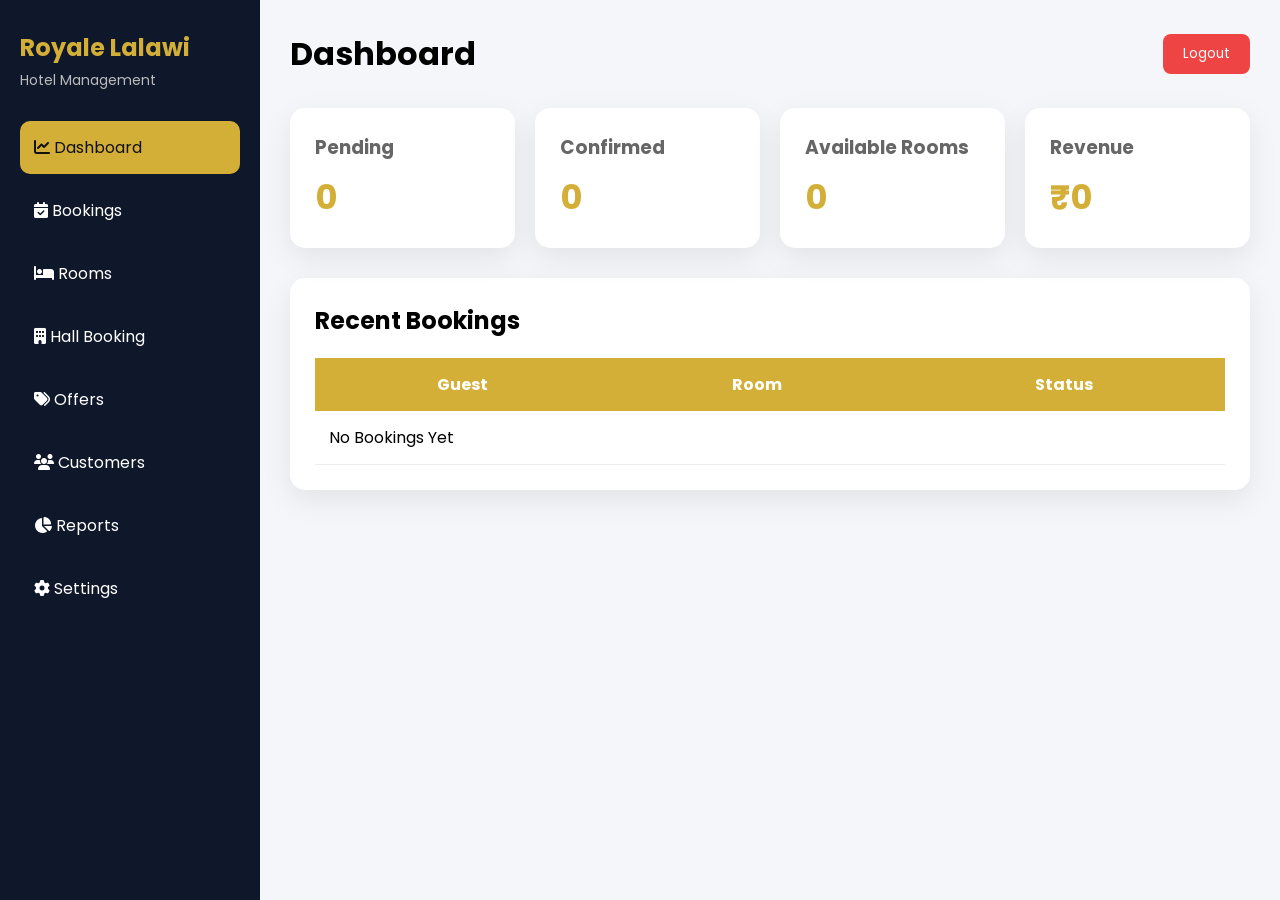
==== admin/dashboard.html @ 852c993a "Rename Dashboard.html to dashboard.html" ====
<!DOCTYPE html>
<html lang="en">
<head>

<meta charset="UTF-8">
<meta name="viewport" content="width=device-width, initial-scale=1.0">

<title>Dashboard | Royale Lalawi Hotel HMS</title>

<link rel="stylesheet" href="../css/admin.css">

<link href="https://fonts.googleapis.com/css2?family=Poppins:wght@300;400;500;600;700&display=swap" rel="stylesheet">

<link rel="stylesheet"
href="https://cdnjs.cloudflare.com/ajax/libs/font-awesome/6.7.2/css/all.min.css">

</head>

<body>

<div class="dashboard">

<!-- Sidebar -->

<aside class="sidebar">

<h2>Royale Lalawi</h2>

<p>Hotel Management</p>

<nav>

<a href="dashboard.html" class="active">
<i class="fas fa-chart-line"></i>
Dashboard
</a>

<a href="bookings.html">
<i class="fas fa-calendar-check"></i>
Bookings
</a>

<a href="rooms.html">
<i class="fas fa-bed"></i>
Rooms
</a>

<a href="hall-bookings.html">
<i class="fas fa-building"></i>
Hall Booking
</a>

<a href="offers.html">
<i class="fas fa-tags"></i>
Offers
</a>

<a href="customers.html">
<i class="fas fa-users"></i>
Customers
</a>

<a href="reports.html">
<i class="fas fa-chart-pie"></i>
Reports
</a>

<a href="settings.html">
<i class="fas fa-cog"></i>
Settings
</a>

</nav>

</aside>

<!-- Main -->

<main class="content">

<header class="topbar">

<h1>Dashboard</h1>

<button id="logoutBtn">

Logout

</button>

</header>

<div class="cards">

<div class="card">
<h3>Pending</h3>
<h2 id="pendingCount">0</h2>
</div>

<div class="card">
<h3>Confirmed</h3>
<h2 id="confirmedCount">0</h2>
</div>

<div class="card">
<h3>Available Rooms</h3>
<h2 id="roomCount">0</h2>
</div>

<div class="card">
<h3>Revenue</h3>
<h2 id="revenue">₹0</h2>
</div>

</div>

<div class="recent-bookings">

<h2>Recent Bookings</h2>

<table>

<thead>

<tr>

<th>Guest</th>

<th>Room</th>

<th>Status</th>

</tr>

</thead>

<tbody id="bookingTable">

<tr>

<td colspan="3">

No Bookings Yet

</td>

</tr>

</tbody>

</table>

</div>

</main>

</div>

<script src="../js/admin.js"></script>

</body>
</html>
---- css/admin.css ----
/* ==========================================
   NexoStudio Hotel Management System
========================================== */

*{
margin:0;
padding:0;
box-sizing:border-box;
font-family:'Poppins',sans-serif;
}

body{
background:#f4f6f9;
}

/* LOGIN */

.login-container{
display:flex;
justify-content:center;
align-items:center;
min-height:100vh;
background:linear-gradient(135deg,#0f172a,#1e293b);
padding:20px;
}

.login-box{
width:100%;
max-width:420px;
background:white;
padding:35px;
border-radius:20px;
box-shadow:0 20px 50px rgba(0,0,0,.2);
}

.login-box h1{
text-align:center;
color:#D4AF37;
margin-bottom:10px;
}

.login-box p{
text-align:center;
margin-bottom:30px;
color:#666;
}

.input-group{
margin-bottom:20px;
}

.input-group label{
display:block;
margin-bottom:8px;
font-weight:600;
}

.input-group input{
width:100%;
padding:14px;
border:1px solid #ddd;
border-radius:10px;
font-size:15px;
}

.password-box{
position:relative;
}

.password-box button{
position:absolute;
right:15px;
top:50%;
transform:translateY(-50%);
background:none;
border:none;
cursor:pointer;
font-size:18px;
}

.login-btn{
width:100%;
padding:15px;
background:#D4AF37;
color:#111;
border:none;
border-radius:10px;
font-size:16px;
font-weight:600;
cursor:pointer;
margin-top:20px;
}

.login-btn:hover{
background:#c99f22;
}

/* DASHBOARD */

.dashboard{
display:flex;
min-height:100vh;
}

/* SIDEBAR */

.sidebar{
width:260px;
background:#0f172a;
color:white;
padding:30px 20px;
}

.sidebar h2{
color:#D4AF37;
margin-bottom:5px;
}

.sidebar p{
color:#bbb;
margin-bottom:30px;
font-size:14px;
}

.sidebar nav{
display:flex;
flex-direction:column;
gap:10px;
}

.sidebar nav a{
color:white;
text-decoration:none;
padding:14px;
border-radius:10px;
transition:.3s;
}

.sidebar nav a:hover,
.sidebar nav a.active{
background:#D4AF37;
color:#111;
}

/* CONTENT */

.content{
flex:1;
padding:30px;
}

.topbar{
display:flex;
justify-content:space-between;
align-items:center;
margin-bottom:30px;
}

.topbar button{
padding:10px 20px;
background:#ef4444;
color:white;
border:none;
border-radius:8px;
cursor:pointer;
}

/* DASHBOARD CARDS */

.cards{
display:grid;
grid-template-columns:repeat(auto-fit,minmax(220px,1fr));
gap:20px;
margin-bottom:30px;
}

.card{
background:white;
padding:25px;
border-radius:15px;
box-shadow:0 10px 30px rgba(0,0,0,.08);
}

.card h3{
color:#666;
margin-bottom:10px;
}

.card h2{
font-size:34px;
color:#D4AF37;
}

/* TABLE */

.recent-bookings{
background:white;
padding:25px;
border-radius:15px;
box-shadow:0 10px 30px rgba(0,0,0,.08);
}

.recent-bookings table{
width:100%;
border-collapse:collapse;
margin-top:20px;
}

.recent-bookings th{
background:#D4AF37;
color:white;
padding:14px;
}

.recent-bookings td{
padding:14px;
border-bottom:1px solid #eee;
}

/* MOBILE */

@media(max-width:900px){

.dashboard{
flex-direction:column;
}

.sidebar{
width:100%;
}

.topbar{
flex-direction:column;
gap:15px;
}

.cards{
grid-template-columns:1fr;
}

}
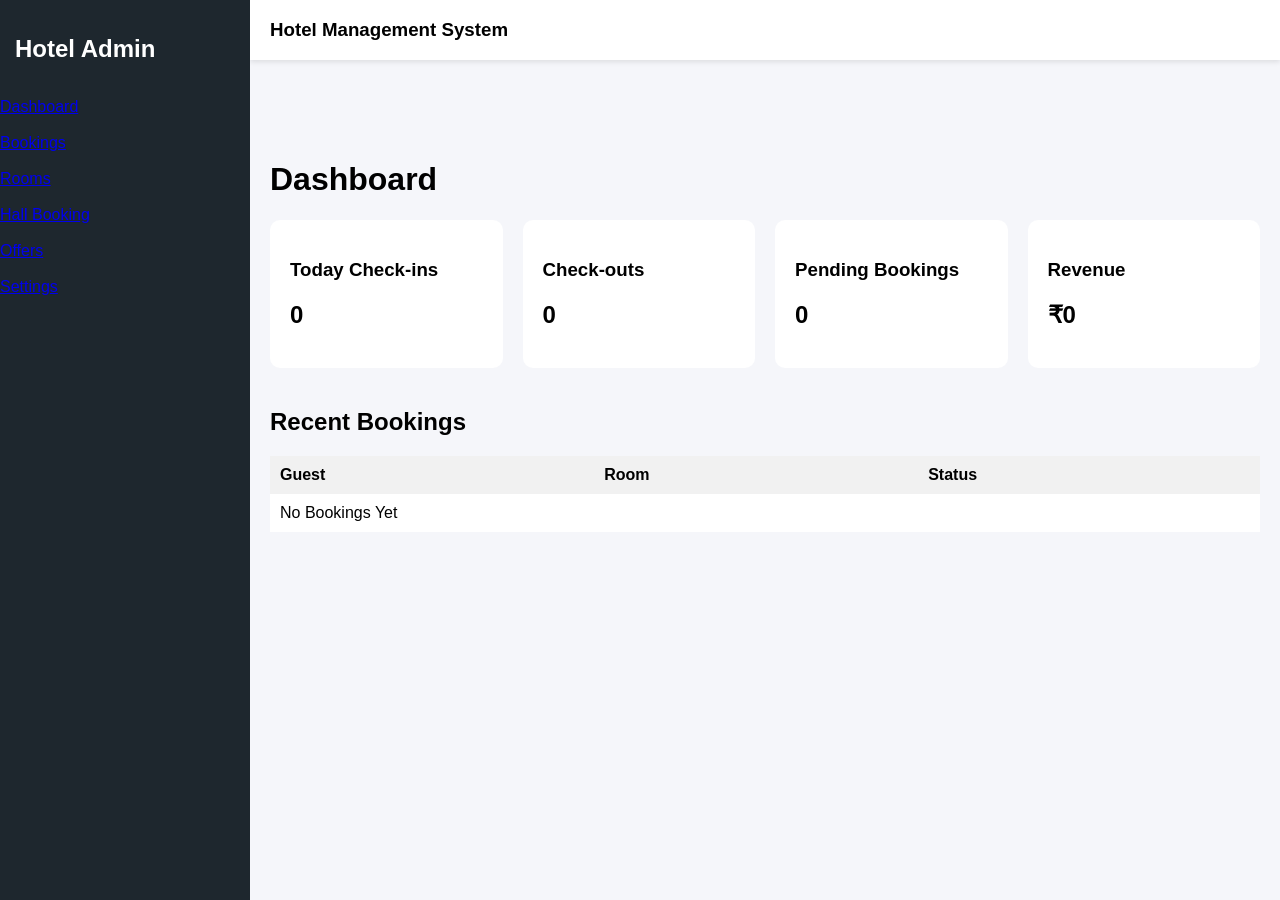
==== commit ff658c13: "Update dashboard.html" ====
--- a/admin/dashboard.html
+++ b/admin/dashboard.html
@@ -1,162 +1,84 @@
 <!DOCTYPE html>
 <html lang="en">
 <head>
+    <meta charset="UTF-8">
+    <meta name="viewport" content="width=device-width, initial-scale=1.0">
+    <title>Dashboard | Hotel HMS</title>
 
-<meta charset="UTF-8">
-<meta name="viewport" content="width=device-width, initial-scale=1.0">
+    <!-- CSS -->
+    <link rel="stylesheet" href="../assets/layout.css">
 
-<title>Dashboard | Royale Lalawi Hotel HMS</title>
-
-<link rel="stylesheet" href="../css/admin.css">
-
-<link href="https://fonts.googleapis.com/css2?family=Poppins:wght@300;400;500;600;700&display=swap" rel="stylesheet">
-
-<link rel="stylesheet"
-href="https://cdnjs.cloudflare.com/ajax/libs/font-awesome/6.7.2/css/all.min.css">
-
+    <!-- Fonts (optional) -->
+    <link href="https://fonts.googleapis.com/css2?family=Poppins:wght@300;400;500;600&display=swap" rel="stylesheet">
 </head>
 
 <body>
 
-<div class="dashboard">
+<!-- Sidebar + Topbar injected here -->
+<div id="sidebar"></div>
+<div id="topbar"></div>
 
-<!-- Sidebar -->
+<!-- Main Content -->
+<div class="content">
 
-<aside class="sidebar">
+    <h1>Dashboard</h1>
 
-<h2>Royale Lalawi</h2>
+    <!-- Stats Cards -->
+    <div style="
+        display:grid;
+        grid-template-columns:repeat(4,1fr);
+        gap:20px;
+        margin-top:20px;
+    ">
 
-<p>Hotel Management</p>
+        <div style="background:white; padding:20px; border-radius:10px;">
+            <h3>Today Check-ins</h3>
+            <h2 id="checkins">0</h2>
+        </div>
 
-<nav>
+        <div style="background:white; padding:20px; border-radius:10px;">
+            <h3>Check-outs</h3>
+            <h2 id="checkouts">0</h2>
+        </div>
 
-<a href="dashboard.html" class="active">
-<i class="fas fa-chart-line"></i>
-Dashboard
-</a>
+        <div style="background:white; padding:20px; border-radius:10px;">
+            <h3>Pending Bookings</h3>
+            <h2 id="pending">0</h2>
+        </div>
 
-<a href="bookings.html">
-<i class="fas fa-calendar-check"></i>
-Bookings
-</a>
+        <div style="background:white; padding:20px; border-radius:10px;">
+            <h3>Revenue</h3>
+            <h2 id="revenue">₹0</h2>
+        </div>
 
-<a href="rooms.html">
-<i class="fas fa-bed"></i>
-Rooms
-</a>
+    </div>
 
-<a href="hall-bookings.html">
-<i class="fas fa-building"></i>
-Hall Booking
-</a>
+    <!-- Recent Bookings -->
+    <div style="margin-top:40px;">
+        <h2>Recent Bookings</h2>
 
-<a href="offers.html">
-<i class="fas fa-tags"></i>
-Offers
-</a>
+        <table style="width:100%; background:white; border-collapse:collapse; margin-top:10px;">
+            <thead>
+                <tr style="text-align:left; background:#f1f1f1;">
+                    <th style="padding:10px;">Guest</th>
+                    <th style="padding:10px;">Room</th>
+                    <th style="padding:10px;">Status</th>
+                </tr>
+            </thead>
 
-<a href="customers.html">
-<i class="fas fa-users"></i>
-Customers
-</a>
-
-<a href="reports.html">
-<i class="fas fa-chart-pie"></i>
-Reports
-</a>
-
-<a href="settings.html">
-<i class="fas fa-cog"></i>
-Settings
-</a>
-
-</nav>
-
-</aside>
-
-<!-- Main -->
-
-<main class="content">
-
-<header class="topbar">
-
-<h1>Dashboard</h1>
-
-<button id="logoutBtn">
-
-Logout
-
-</button>
-
-</header>
-
-<div class="cards">
-
-<div class="card">
-<h3>Pending</h3>
-<h2 id="pendingCount">0</h2>
-</div>
-
-<div class="card">
-<h3>Confirmed</h3>
-<h2 id="confirmedCount">0</h2>
-</div>
-
-<div class="card">
-<h3>Available Rooms</h3>
-<h2 id="roomCount">0</h2>
-</div>
-
-<div class="card">
-<h3>Revenue</h3>
-<h2 id="revenue">₹0</h2>
-</div>
+            <tbody id="bookingTable">
+                <tr>
+                    <td style="padding:10px;" colspan="3">No Bookings Yet</td>
+                </tr>
+            </tbody>
+        </table>
+    </div>
 
 </div>
 
-<div class="recent-bookings">
-
-<h2>Recent Bookings</h2>
-
-<table>
-
-<thead>
-
-<tr>
-
-<th>Guest</th>
-
-<th>Room</th>
-
-<th>Status</th>
-
-</tr>
-
-</thead>
-
-<tbody id="bookingTable">
-
-<tr>
-
-<td colspan="3">
-
-No Bookings Yet
-
-</td>
-
-</tr>
-
-</tbody>
-
-</table>
-
-</div>
-
-</main>
-
-</div>
-
-<script src="../js/admin.js"></script>
+<!-- JS Components -->
+<script src="../assets/sidebar.js"></script>
+<script src="../assets/topbar.js"></script>
 
 </body>
 </html>
--- a/assets/layout.css
+++ b/assets/layout.css
@@ -0,0 +1,33 @@
+body {
+    margin: 0;
+    font-family: Arial, sans-serif;
+    background: #f5f6fa;
+}
+
+.container {
+    display: flex;
+}
+
+.sidebar {
+    width: 250px;
+    height: 100vh;
+    background: #1e272e;
+    color: white;
+    position: fixed;
+}
+
+.topbar {
+    height: 60px;
+    background: white;
+    margin-left: 250px;
+    display: flex;
+    align-items: center;
+    padding: 0 20px;
+    box-shadow: 0 2px 5px rgba(0,0,0,0.1);
+}
+
+.content {
+    margin-left: 250px;
+    padding: 20px;
+    margin-top: 60px;
+}
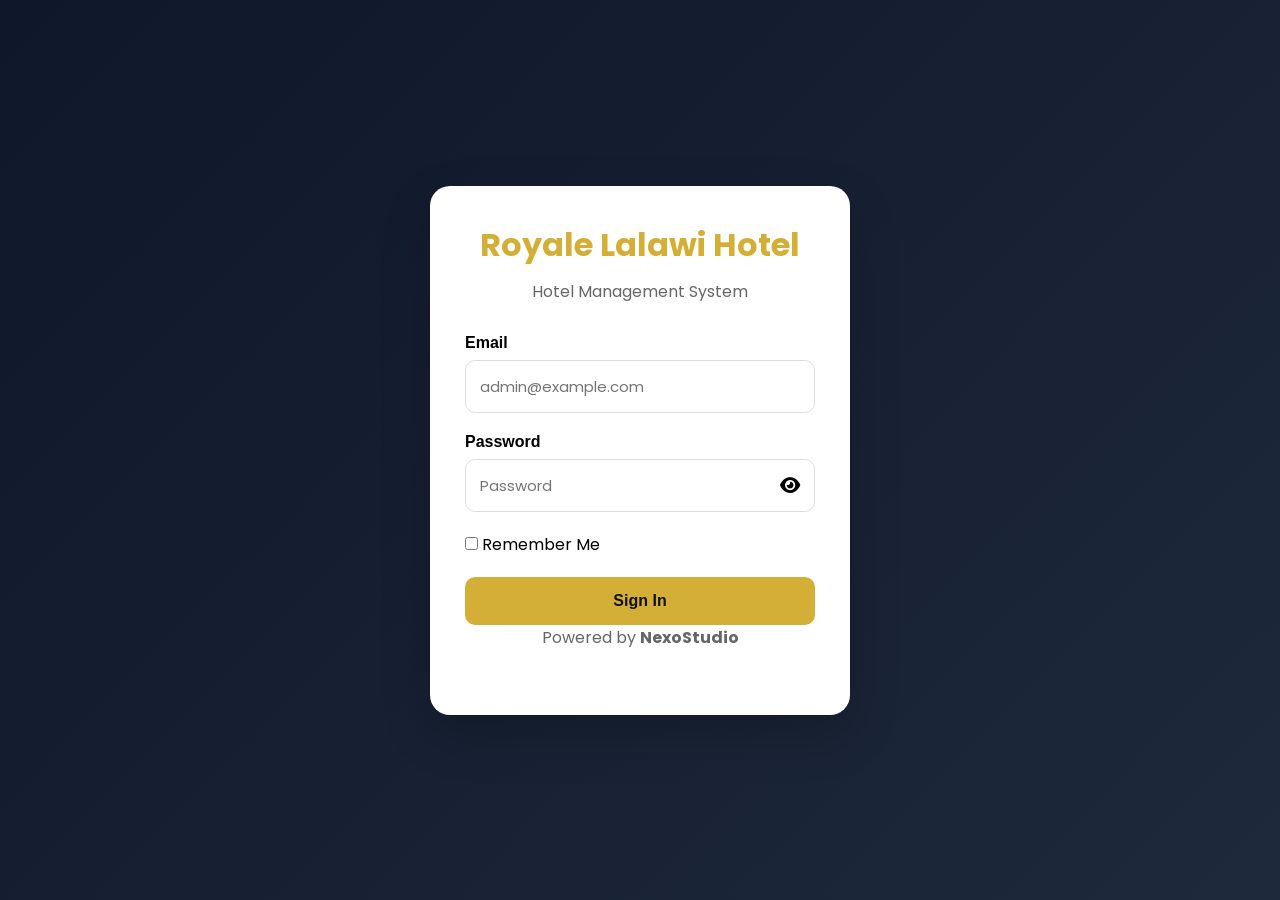
==== commit bade2418: "Update dashboard.html" ====
--- a/admin/dashboard.html
+++ b/admin/dashboard.html
@@ -8,13 +8,19 @@
     <!-- CSS -->
     <link rel="stylesheet" href="../assets/layout.css">
 
-    <!-- Fonts (optional) -->
+    <!-- Fonts -->
     <link href="https://fonts.googleapis.com/css2?family=Poppins:wght@300;400;500;600&display=swap" rel="stylesheet">
+
+    <!-- AUTH (IMPORTANT) -->
+    <script src="../assets/auth.js"></script>
+    <script>
+        Auth.requireAuth();
+    </script>
 </head>
 
 <body>
 
-<!-- Sidebar + Topbar injected here -->
+<!-- Sidebar + Topbar -->
 <div id="sidebar"></div>
 <div id="topbar"></div>
 
@@ -24,29 +30,24 @@
     <h1>Dashboard</h1>
 
     <!-- Stats Cards -->
-    <div style="
-        display:grid;
-        grid-template-columns:repeat(4,1fr);
-        gap:20px;
-        margin-top:20px;
-    ">
+    <div class="cards">
 
-        <div style="background:white; padding:20px; border-radius:10px;">
+        <div class="card">
             <h3>Today Check-ins</h3>
             <h2 id="checkins">0</h2>
         </div>
 
-        <div style="background:white; padding:20px; border-radius:10px;">
+        <div class="card">
             <h3>Check-outs</h3>
             <h2 id="checkouts">0</h2>
         </div>
 
-        <div style="background:white; padding:20px; border-radius:10px;">
+        <div class="card">
             <h3>Pending Bookings</h3>
             <h2 id="pending">0</h2>
         </div>
 
-        <div style="background:white; padding:20px; border-radius:10px;">
+        <div class="card">
             <h3>Revenue</h3>
             <h2 id="revenue">₹0</h2>
         </div>
@@ -57,18 +58,18 @@
     <div style="margin-top:40px;">
         <h2>Recent Bookings</h2>
 
-        <table style="width:100%; background:white; border-collapse:collapse; margin-top:10px;">
+        <table>
             <thead>
-                <tr style="text-align:left; background:#f1f1f1;">
-                    <th style="padding:10px;">Guest</th>
-                    <th style="padding:10px;">Room</th>
-                    <th style="padding:10px;">Status</th>
+                <tr>
+                    <th>Guest</th>
+                    <th>Room</th>
+                    <th>Status</th>
                 </tr>
             </thead>
 
             <tbody id="bookingTable">
                 <tr>
-                    <td style="padding:10px;" colspan="3">No Bookings Yet</td>
+                    <td colspan="3">No Bookings Yet</td>
                 </tr>
             </tbody>
         </table>
--- a/assets/layout.css
+++ b/assets/layout.css
@@ -1,33 +1,290 @@
+/* =========================
+   HOTEL ADMIN SYSTEM UI
+   ROYALE LALAWI HMS
+========================= */
+
+/* Base */
 body {
     margin: 0;
-    font-family: Arial, sans-serif;
-    background: #f5f6fa;
-}
-
+    font-family: 'Poppins', sans-serif;
+    background: #f4f6fb;
+    color: #1f2937;
+}
+
+/* Optional flex container (if needed later) */
 .container {
     display: flex;
 }
 
+/* =========================
+   SIDEBAR
+========================= */
+
 .sidebar {
-    width: 250px;
+    width: 270px;
     height: 100vh;
-    background: #1e272e;
+    background: #0f172a;
     color: white;
     position: fixed;
-}
+    top: 0;
+    left: 0;
+    padding: 20px;
+    display: flex;
+    flex-direction: column;
+}
+
+/* Logo section */
+.logo h2 {
+    margin: 0;
+    font-size: 20px;
+    font-weight: 600;
+}
+
+.logo p {
+    margin: 5px 0 20px;
+    font-size: 12px;
+    color: #94a3b8;
+}
+
+/* Menu */
+.menu {
+    display: flex;
+    flex-direction: column;
+    gap: 8px;
+}
+
+/* Menu items */
+.menu-item {
+    display: flex;
+    align-items: center;
+    gap: 12px;
+    padding: 12px 14px;
+    border-radius: 10px;
+    color: #cbd5e1;
+    text-decoration: none;
+    font-size: 14px;
+    transition: 0.2s ease;
+}
+
+/* Hover effect */
+.menu-item:hover {
+    background: #1e293b;
+    color: white;
+    transform: translateX(3px);
+}
+
+/* Active page */
+.menu-item.active {
+    background: linear-gradient(90deg, #3b82f6, #2563eb);
+    color: white;
+    box-shadow: 0 5px 15px rgba(59,130,246,0.3);
+}
+
+/* Icons */
+.menu-item i {
+    width: 20px;
+    text-align: center;
+}
+
+/* =========================
+   TOPBAR
+========================= */
 
 .topbar {
     height: 60px;
     background: white;
-    margin-left: 250px;
-    display: flex;
-    align-items: center;
-    padding: 0 20px;
-    box-shadow: 0 2px 5px rgba(0,0,0,0.1);
-}
+    position: fixed;
+    top: 0;
+    left: 270px;
+    right: 0;
+    display: flex;
+    align-items: center;
+    justify-content: space-between;
+    padding: 0 25px;
+    box-shadow: 0 2px 10px rgba(0,0,0,0.05);
+    z-index: 100;
+}
+
+/* =========================
+   MAIN CONTENT
+========================= */
 
 .content {
-    margin-left: 250px;
+    margin-left: 270px;
+    margin-top: 60px;
+    padding: 25px;
+}
+
+/* =========================
+   DASHBOARD CARDS
+========================= */
+
+.cards {
+    display: grid;
+    grid-template-columns: repeat(4, 1fr);
+    gap: 20px;
+    margin-top: 20px;
+}
+
+.card {
+    background: white;
     padding: 20px;
-    margin-top: 60px;
-}
+    border-radius: 12px;
+    box-shadow: 0 2px 10px rgba(0,0,0,0.05);
+    transition: 0.2s;
+}
+
+.card:hover {
+    transform: translateY(-3px);
+}
+
+.card h3 {
+    margin: 0;
+    font-size: 14px;
+    color: #6b7280;
+}
+
+.card h2 {
+    margin: 10px 0 0;
+    font-size: 24px;
+}
+
+/* =========================
+   TABLES
+========================= */
+
+table {
+    width: 100%;
+    border-collapse: collapse;
+    background: white;
+    border-radius: 10px;
+    overflow: hidden;
+    box-shadow: 0 2px 10px rgba(0,0,0,0.05);
+}
+
+thead {
+    background: #f1f5f9;
+}
+
+th, td {
+    padding: 12px;
+    text-align: left;
+    font-size: 14px;
+}
+
+tbody tr {
+    border-bottom: 1px solid #eee;
+}
+
+tbody tr:hover {
+    background: #f9fafb;
+}
+
+/* =========================
+   RESPONSIVE (MOBILE)
+========================= */
+
+@media (max-width: 1024px) {
+    .cards {
+        grid-template-columns: repeat(2, 1fr);
+    }
+}
+
+@media (max-width: 600px) {
+    .sidebar {
+        width: 200px;
+    }
+
+    .content {
+        margin-left: 200px;
+    }
+
+    .topbar {
+        left: 200px;
+    }
+
+    .cards {
+        grid-template-columns: 1fr;
+    }
+}
+/* =========================
+   TOPBAR UPGRADE
+========================= */
+
+.topbar-left h2 {
+    margin: 0;
+    font-size: 20px;
+}
+
+/* Right side container */
+.topbar-right {
+    display: flex;
+    align-items: center;
+    gap: 15px;
+}
+
+/* Icon buttons */
+.icon-btn {
+    position: relative;
+    width: 38px;
+    height: 38px;
+    background: #f1f5f9;
+    border-radius: 10px;
+    display: flex;
+    align-items: center;
+    justify-content: center;
+    cursor: pointer;
+    transition: 0.2s;
+}
+
+.icon-btn:hover {
+    background: #e2e8f0;
+}
+
+/* Notification badge */
+.badge {
+    position: absolute;
+    top: -5px;
+    right: -5px;
+    background: red;
+    color: white;
+    font-size: 10px;
+    width: 16px;
+    height: 16px;
+    border-radius: 50%;
+    display: flex;
+    align-items: center;
+    justify-content: center;
+}
+
+/* Profile */
+.profile {
+    display: flex;
+    align-items: center;
+    gap: 8px;
+    padding: 5px 10px;
+    background: #f8fafc;
+    border-radius: 10px;
+    cursor: pointer;
+}
+
+.profile img {
+    width: 32px;
+    height: 32px;
+    border-radius: 50%;
+}
+
+/* Logout button */
+.logout-btn {
+    background: #ef4444;
+    color: white;
+    border: none;
+    padding: 8px 14px;
+    border-radius: 8px;
+    cursor: pointer;
+    transition: 0.2s;
+}
+
+.logout-btn:hover {
+    background: #dc2626;
+}
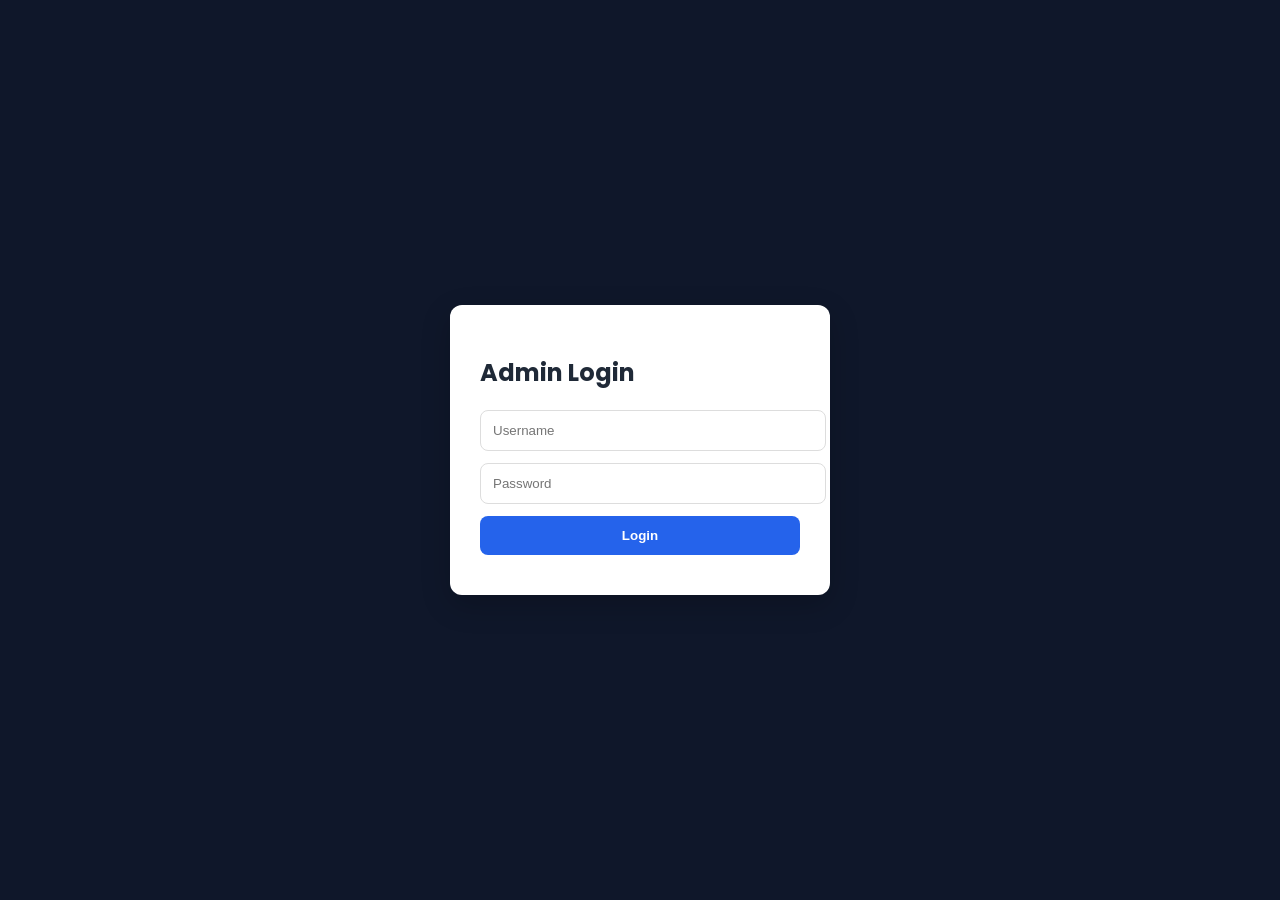
==== commit 76445b68: "Update dashboard.html" ====
--- a/admin/dashboard.html
+++ b/admin/dashboard.html
@@ -80,6 +80,8 @@
 <!-- JS Components -->
 <script src="../assets/sidebar.js"></script>
 <script src="../assets/topbar.js"></script>
+<script src="../assets/data.js"></script>
+<script src="../assets/admin.js"></script>
 
 </body>
 </html>
